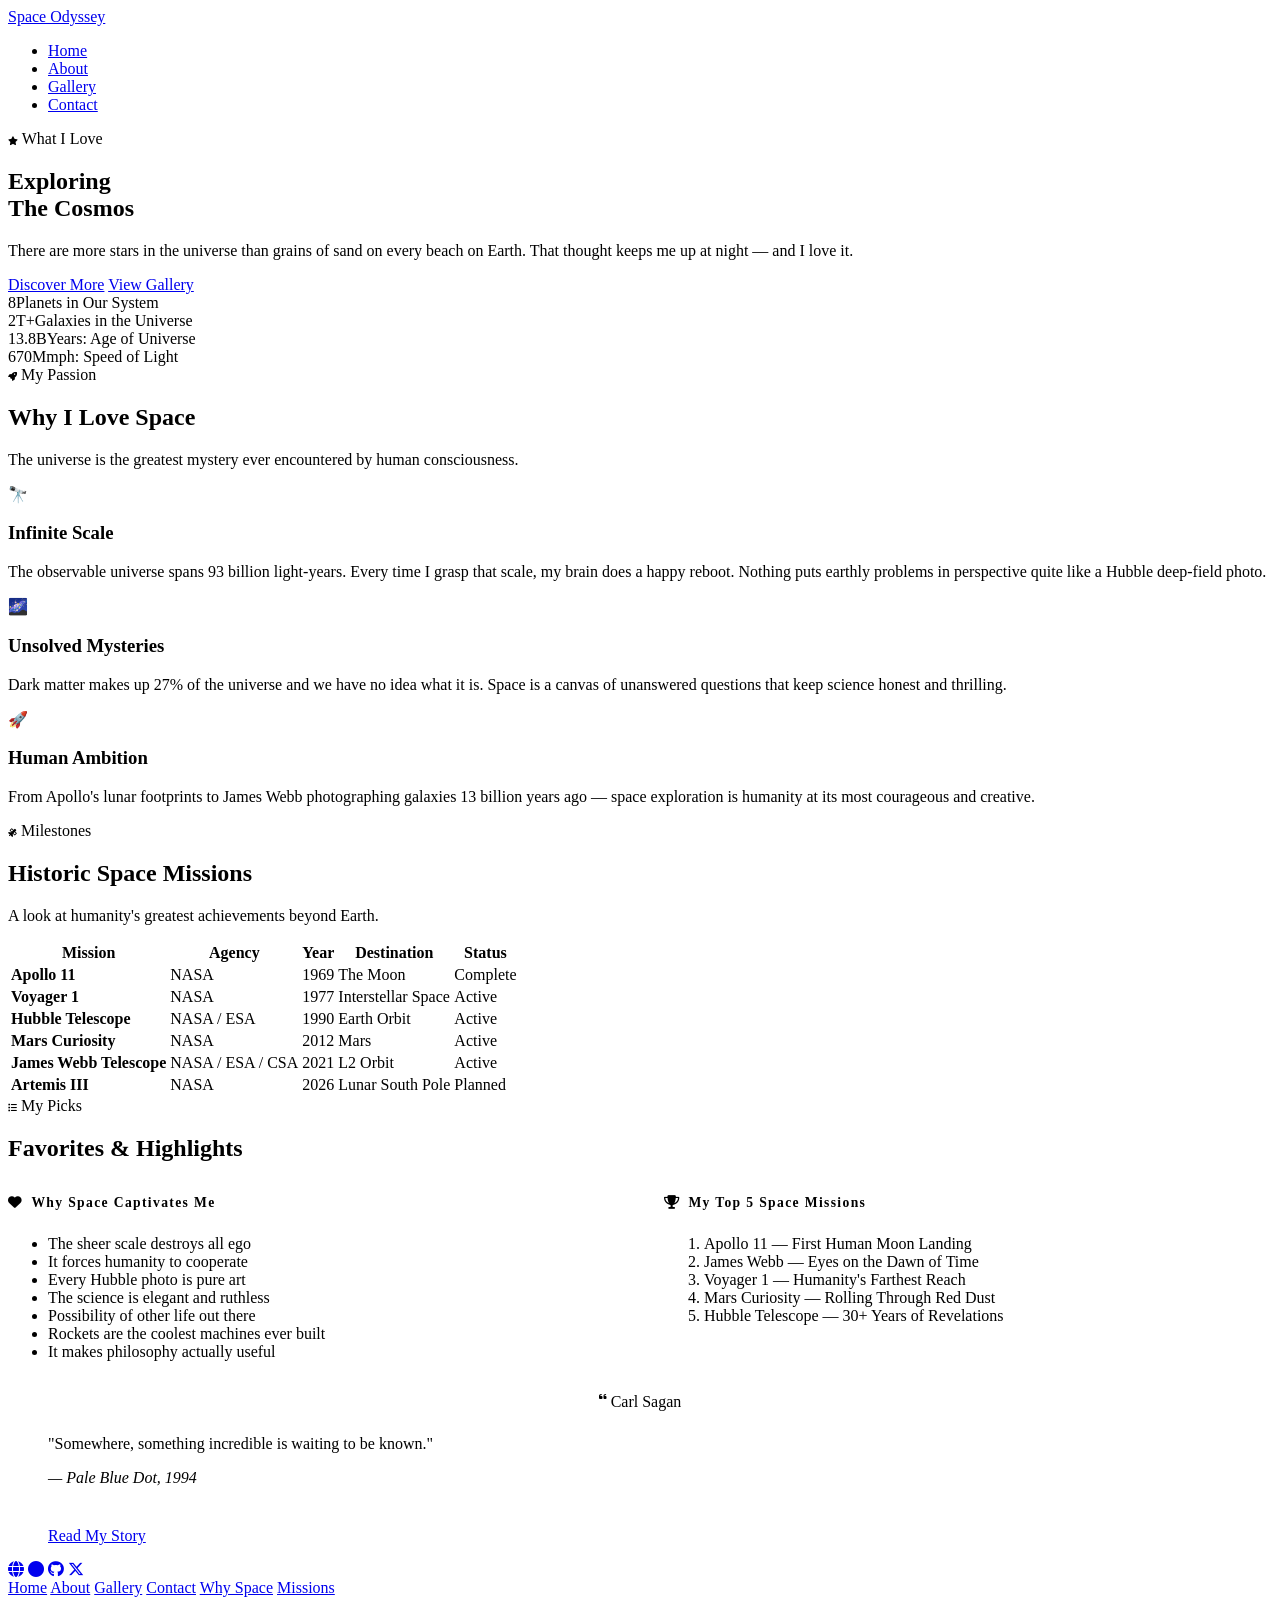
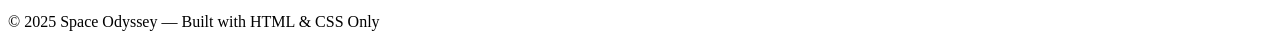
==== index.html @ 8de21160 "Initial commit of liking Space Odyssey project" ====
<!DOCTYPE html>
<html lang="en">
<head>
  <meta charset="UTF-8" />
  <meta name="viewport" content="width=device-width, initial-scale=1.0" />
  <title>Space Odyssey — What I Love</title>
  <link rel="stylesheet" href="style.css" />
  <link rel="preconnect" href="https://fonts.googleapis.com" />
  <link rel="preconnect" href="https://fonts.gstatic.com" crossorigin />
  <link href="https://fonts.googleapis.com/css2?family=Orbitron:wght@400;700;900&family=Outfit:wght@300;400;500;600&display=swap" rel="stylesheet" />
  <link rel="stylesheet" href="https://cdnjs.cloudflare.com/ajax/libs/font-awesome/6.5.0/css/all.min.css" />
</head>
<body>

  <nav class="site-nav">
    <div class="nav-inner">
      <a href="index.html" class="nav-logo">Space Odyssey</a>
      <ul class="nav-links">
        <li><a href="index.html" class="active">Home</a></li>
        <li><a href="about.html">About</a></li>
        <li><a href="gallery.html">Gallery</a></li>
        <li><a href="contact.html">Contact</a></li>
      </ul>
    </div>
  </nav>

  <!-- HERO -->
  <section class="hero" id="home">
    <div class="hero-orb"></div>
    <div class="hero-content">
      <span class="eyebrow">
        <i class="fa fa-star" style="font-size:0.55rem;"></i> What I Love
      </span>
      <h1 class="grad-text">Exploring<br/>The Cosmos</h1>
      <p class="subtitle">
        There are more stars in the universe than grains of sand on every beach on Earth.
        That thought keeps me up at night — and I love it.
      </p>
      <div class="hero-btns">
        <a href="#why-space" class="btn btn-primary">Discover More</a>
        <a href="gallery.html" class="btn btn-outline">View Gallery</a>
      </div>
    </div>
  </section>

  <!-- STATS -->
  <div class="stats-row">
    <div class="stats-inner">
      <div class="stat"><span class="stat-num">8</span><span class="stat-lbl">Planets in Our System</span></div>
      <div class="stat"><span class="stat-num">2T+</span><span class="stat-lbl">Galaxies in the Universe</span></div>
      <div class="stat"><span class="stat-num">13.8B</span><span class="stat-lbl">Years: Age of Universe</span></div>
      <div class="stat"><span class="stat-num">670M</span><span class="stat-lbl">mph: Speed of Light</span></div>
    </div>
  </div>

  <!-- WHY SPACE -->
  <section class="section" id="why-space">
    <div class="section-header">
      <span class="eyebrow"><i class="fa fa-rocket" style="font-size:0.55rem;"></i> My Passion</span>
      <h2 class="grad-text">Why I Love Space</h2>
      <p>The universe is the greatest mystery ever encountered by human consciousness.</p>
    </div>
    <div class="cards">
      <div class="card">
        <div class="card-icon">🔭</div>
        <h3>Infinite Scale</h3>
        <p>The observable universe spans 93 billion light-years. Every time I grasp that scale, my brain does a happy reboot. Nothing puts earthly problems in perspective quite like a Hubble deep-field photo.</p>
      </div>
      <div class="card">
        <div class="card-icon">🌌</div>
        <h3>Unsolved Mysteries</h3>
        <p>Dark matter makes up 27% of the universe and we have no idea what it is. Space is a canvas of unanswered questions that keep science honest and thrilling.</p>
      </div>
      <div class="card">
        <div class="card-icon">🚀</div>
        <h3>Human Ambition</h3>
        <p>From Apollo's lunar footprints to James Webb photographing galaxies 13 billion years ago — space exploration is humanity at its most courageous and creative.</p>
      </div>
    </div>
  </section>

  <!-- TABLE -->
  <section class="section-wide band" id="missions">
    <div class="inner">
      <div class="section-header">
        <span class="eyebrow"><i class="fa fa-satellite" style="font-size:0.55rem;"></i> Milestones</span>
        <h2 class="grad-text">Historic Space Missions</h2>
        <p>A look at humanity's greatest achievements beyond Earth.</p>
      </div>
      <div class="table-wrap">
        <table class="styled-table">
          <thead>
            <tr><th>Mission</th><th>Agency</th><th>Year</th><th>Destination</th><th>Status</th></tr>
          </thead>
          <tbody>
            <tr><td><strong>Apollo 11</strong></td><td>NASA</td><td>1969</td><td>The Moon</td><td><span class="badge badge-green">Complete</span></td></tr>
            <tr><td><strong>Voyager 1</strong></td><td>NASA</td><td>1977</td><td>Interstellar Space</td><td><span class="badge badge-blue">Active</span></td></tr>
            <tr><td><strong>Hubble Telescope</strong></td><td>NASA / ESA</td><td>1990</td><td>Earth Orbit</td><td><span class="badge badge-blue">Active</span></td></tr>
            <tr><td><strong>Mars Curiosity</strong></td><td>NASA</td><td>2012</td><td>Mars</td><td><span class="badge badge-blue">Active</span></td></tr>
            <tr><td><strong>James Webb Telescope</strong></td><td>NASA / ESA / CSA</td><td>2021</td><td>L2 Orbit</td><td><span class="badge badge-blue">Active</span></td></tr>
            <tr><td><strong>Artemis III</strong></td><td>NASA</td><td>2026</td><td>Lunar South Pole</td><td><span class="badge badge-gold">Planned</span></td></tr>
          </tbody>
        </table>
      </div>
    </div>
  </section>

  <!-- LISTS -->
  <section class="section" id="lists">
    <div class="section-header">
      <span class="eyebrow"><i class="fa fa-list" style="font-size:0.55rem;"></i> My Picks</span>
      <h2 class="grad-text">Favorites &amp; Highlights</h2>
    </div>
    <div style="display:flex; gap:3rem; flex-wrap:wrap; justify-content:center;">
      <div style="flex:1; min-width:280px;">
        <h3 style="color:var(--gold); margin-bottom:1.5rem; font-size:0.85rem; letter-spacing:0.1em;">
          <i class="fa fa-heart" style="margin-right:8px;"></i>Why Space Captivates Me
        </h3>
        <ul class="styled-ul">
          <li>The sheer scale destroys all ego</li>
          <li>It forces humanity to cooperate</li>
          <li>Every Hubble photo is pure art</li>
          <li>The science is elegant and ruthless</li>
          <li>Possibility of other life out there</li>
          <li>Rockets are the coolest machines ever built</li>
          <li>It makes philosophy actually useful</li>
        </ul>
      </div>
      <div style="flex:1; min-width:280px;">
        <h3 style="color:var(--blue); margin-bottom:1.5rem; font-size:0.85rem; letter-spacing:0.1em;">
          <i class="fa fa-trophy" style="margin-right:8px;"></i>My Top 5 Space Missions
        </h3>
        <ol class="styled-ol">
          <li>Apollo 11 — First Human Moon Landing</li>
          <li>James Webb — Eyes on the Dawn of Time</li>
          <li>Voyager 1 — Humanity's Farthest Reach</li>
          <li>Mars Curiosity — Rolling Through Red Dust</li>
          <li>Hubble Telescope — 30+ Years of Revelations</li>
        </ol>
      </div>
    </div>
  </section>

  <!-- QUOTE BANNER -->
  <section class="quote-band">
    <blockquote>
      <span class="eyebrow" style="margin-bottom:1.5rem; display:flex; justify-content:center;">
        <i class="fa fa-quote-left" style="font-size:0.55rem;"></i>&nbsp;Carl Sagan
      </span>
      <p class="grad-text">"Somewhere, something incredible is waiting to be known."</p>
      <cite>— Pale Blue Dot, 1994</cite>
      <div style="margin-top:2.5rem;">
        <a href="about.html" class="btn btn-primary">Read My Story</a>
      </div>
    </blockquote>
  </section>

  <footer class="site-footer">
    <div class="footer-inner">
      <div class="social-links">
        <a href="https://www.nasa.gov"   target="_blank" title="NASA Official Website"><i class="fa fa-globe"></i></a>
        <a href="https://hubblesite.org" target="_blank" title="Hubble Space Telescope"><i class="fa fa-circle"></i></a>
        <a href="https://github.com"     target="_blank" title="GitHub"><i class="fa-brands fa-github"></i></a>
        <a href="https://twitter.com"    target="_blank" title="Twitter / X"><i class="fa-brands fa-x-twitter"></i></a>
      </div>
      <nav class="footer-nav">
        <a href="index.html">Home</a>
        <a href="about.html">About</a>
        <a href="gallery.html">Gallery</a>
        <a href="contact.html">Contact</a>
        <a href="#why-space">Why Space</a>
        <a href="#missions">Missions</a>
      </nav>
      <p class="footer-copy">&copy; 2025 Space Odyssey — Built with HTML &amp; CSS Only</p>
    </div>
  </footer>

</body>
</html>
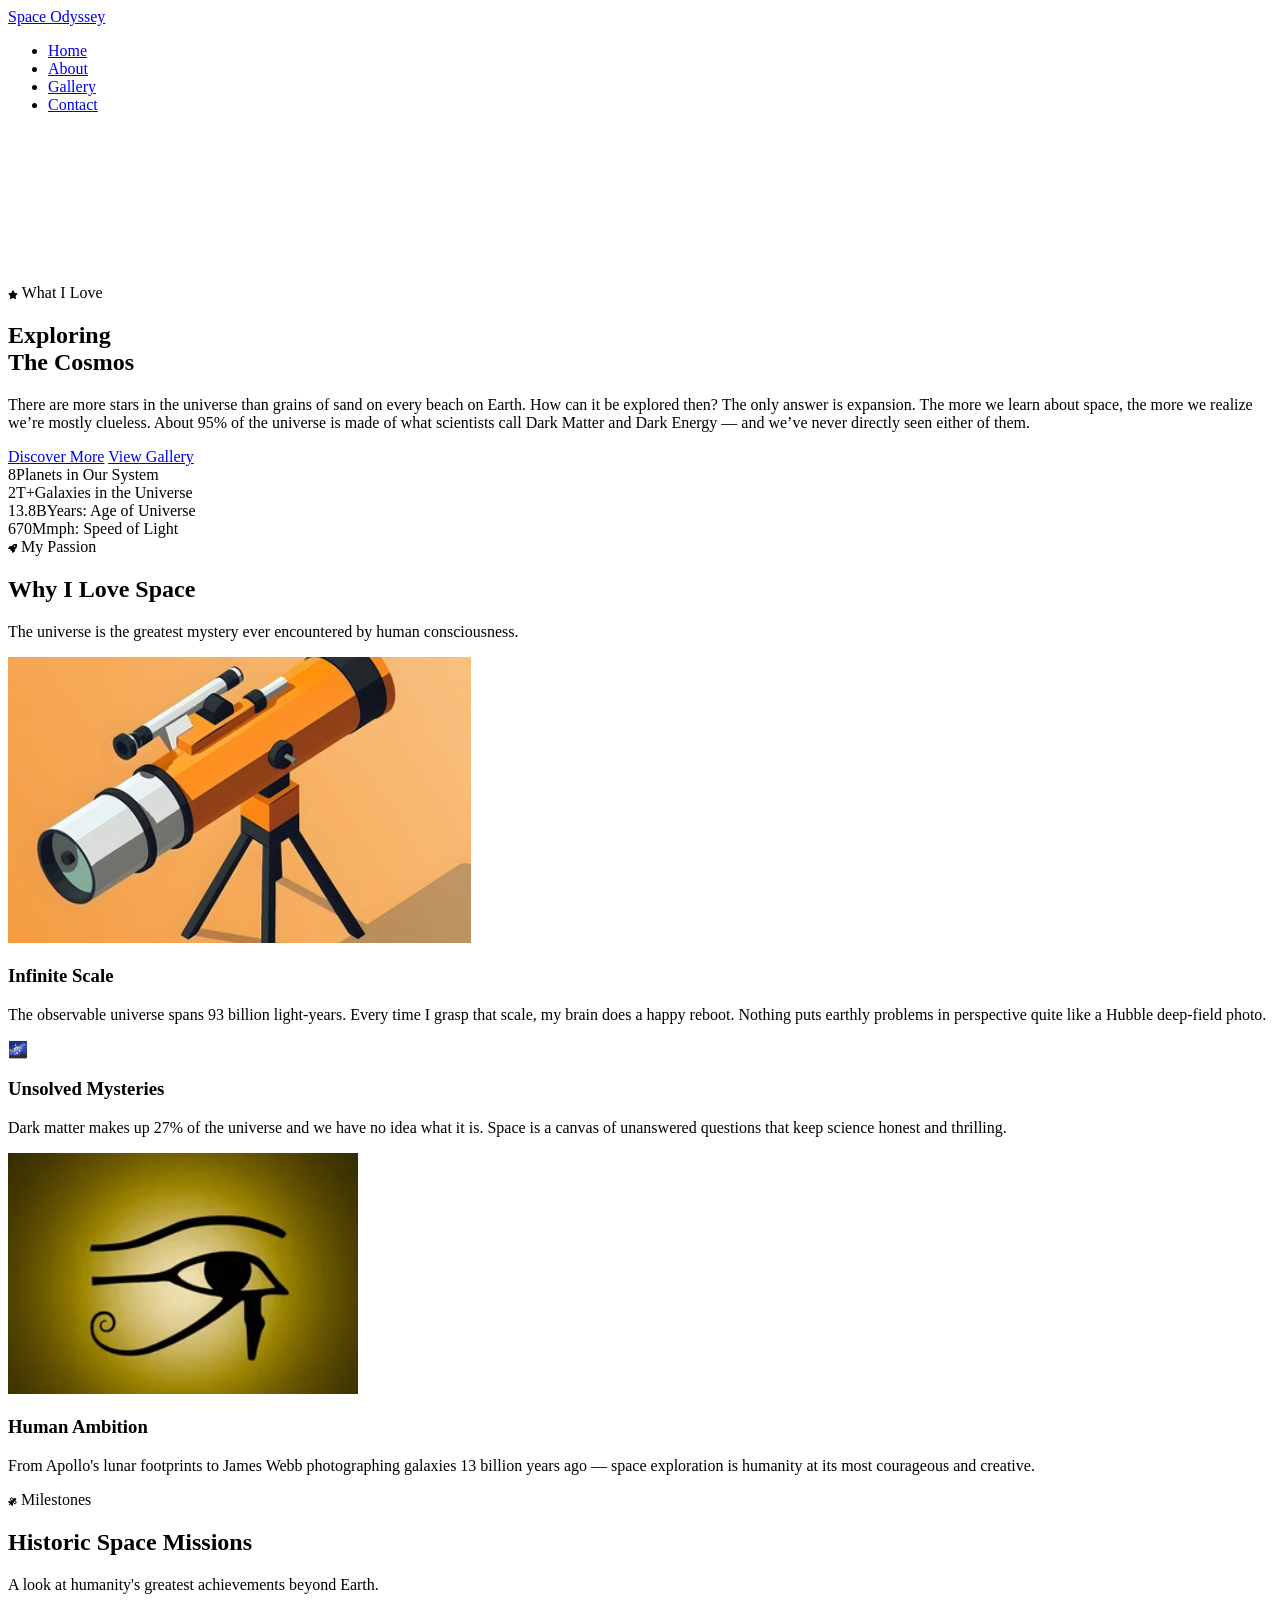
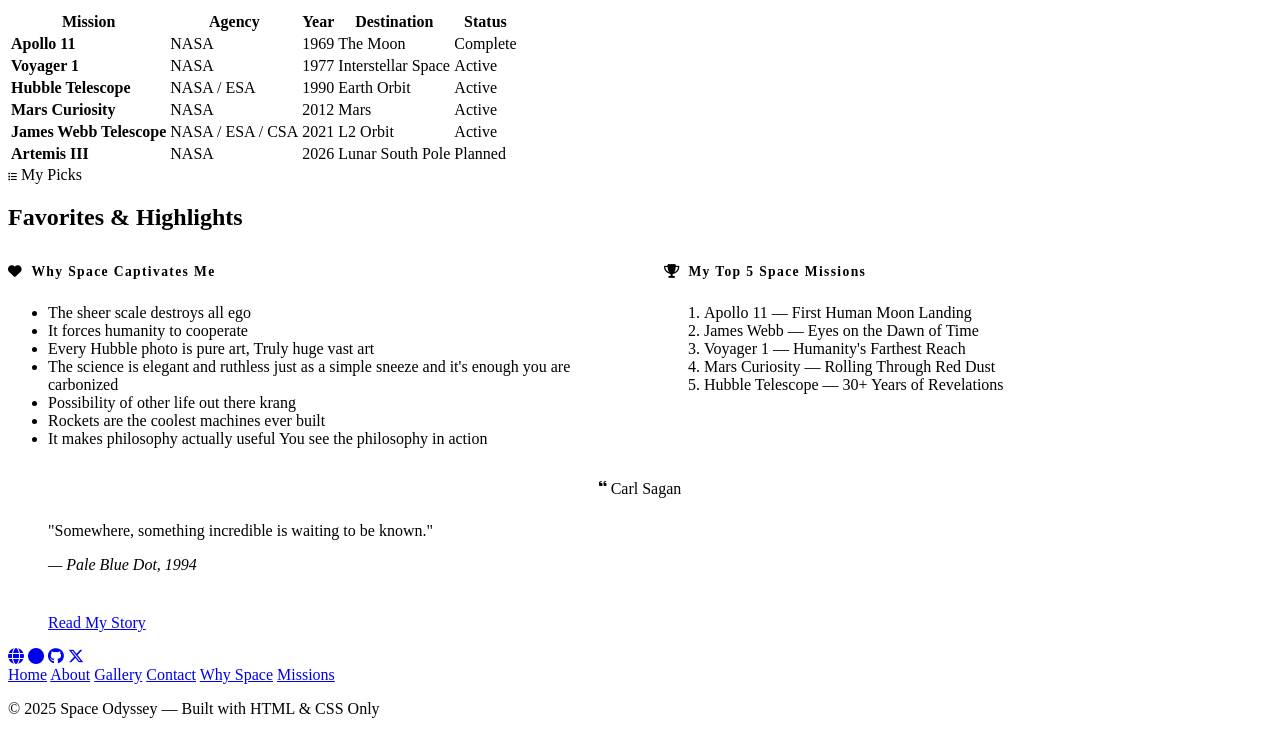
==== commit 2c44e976: "Final version" ====
--- a/index.html
+++ b/index.html
@@ -4,13 +4,23 @@
   <meta charset="UTF-8" />
   <meta name="viewport" content="width=device-width, initial-scale=1.0" />
   <title>Space Odyssey — What I Love</title>
-  <link rel="stylesheet" href="style.css" />
+  <link rel="stylesheet" href="css/style.css" />
+  <link rel="stylesheet" href="css/home.css" />
   <link rel="preconnect" href="https://fonts.googleapis.com" />
   <link rel="preconnect" href="https://fonts.gstatic.com" crossorigin />
   <link href="https://fonts.googleapis.com/css2?family=Orbitron:wght@400;700;900&family=Outfit:wght@300;400;500;600&display=swap" rel="stylesheet" />
   <link rel="stylesheet" href="https://cdnjs.cloudflare.com/ajax/libs/font-awesome/6.5.0/css/all.min.css" />
 </head>
 <body>
+  <audio autoplay loop muted>
+    <source src="audio/music.mp3" type="audio/mpeg">
+  </audio>
+  <audio id="hero-audio" loop>
+  <source src="https://www.example.com/path/to/space-theme.mp3" type="audio/mpeg">
+<iframe width="1" height="1" scrolling="no" frameborder="no" allow="autoplay"
+  src="https://w.soundcloud.com/player/?url=https%3A//api.soundcloud.com/tracks/soundcloud%253Atracks%253A1425923881&auto_play=true">
+</iframe>
+</audio>
 
   <nav class="site-nav">
     <div class="nav-inner">
@@ -27,14 +37,20 @@
   <!-- HERO -->
   <section class="hero" id="home">
     <div class="hero-orb"></div>
+    <!-- VIDEO -->
+
+     <video autoplay muted loop playsinline class="hero-video">
+          <source src="images/rocket.mp4" type="video/mp4">
+        </video>
     <div class="hero-content">
+     
       <span class="eyebrow">
         <i class="fa fa-star" style="font-size:0.55rem;"></i> What I Love
       </span>
       <h1 class="grad-text">Exploring<br/>The Cosmos</h1>
       <p class="subtitle">
         There are more stars in the universe than grains of sand on every beach on Earth.
-        That thought keeps me up at night — and I love it.
+        How can it be explored then? The only answer is expansion. The more we learn about space, the more we realize we’re mostly clueless. About 95% of the universe is made of what scientists call Dark Matter and Dark Energy — and we’ve never directly seen either of them.
       </p>
       <div class="hero-btns">
         <a href="#why-space" class="btn btn-primary">Discover More</a>
@@ -62,7 +78,7 @@
     </div>
     <div class="cards">
       <div class="card">
-        <div class="card-icon">🔭</div>
+        <div class="card-icon"><img src="./images/Telescope.png" alt="Telescope"></div>
         <h3>Infinite Scale</h3>
         <p>The observable universe spans 93 billion light-years. Every time I grasp that scale, my brain does a happy reboot. Nothing puts earthly problems in perspective quite like a Hubble deep-field photo.</p>
       </div>
@@ -72,7 +88,7 @@
         <p>Dark matter makes up 27% of the universe and we have no idea what it is. Space is a canvas of unanswered questions that keep science honest and thrilling.</p>
       </div>
       <div class="card">
-        <div class="card-icon">🚀</div>
+        <div class="card-icon"><img src="./images/ambition.png" > </div>
         <h3>Human Ambition</h3>
         <p>From Apollo's lunar footprints to James Webb photographing galaxies 13 billion years ago — space exploration is humanity at its most courageous and creative.</p>
       </div>
@@ -119,11 +135,11 @@
         <ul class="styled-ul">
           <li>The sheer scale destroys all ego</li>
           <li>It forces humanity to cooperate</li>
-          <li>Every Hubble photo is pure art</li>
-          <li>The science is elegant and ruthless</li>
-          <li>Possibility of other life out there</li>
+          <li>Every Hubble photo is pure art, Truly huge vast art</article></li>
+          <li>The science is elegant and ruthless just as a simple sneeze and it's enough you are carbonized</li>
+          <li>Possibility of other life out there krang </li>
           <li>Rockets are the coolest machines ever built</li>
-          <li>It makes philosophy actually useful</li>
+          <li>It makes philosophy actually useful You see the philosophy in action</li>
         </ul>
       </div>
       <div style="flex:1; min-width:280px;">
